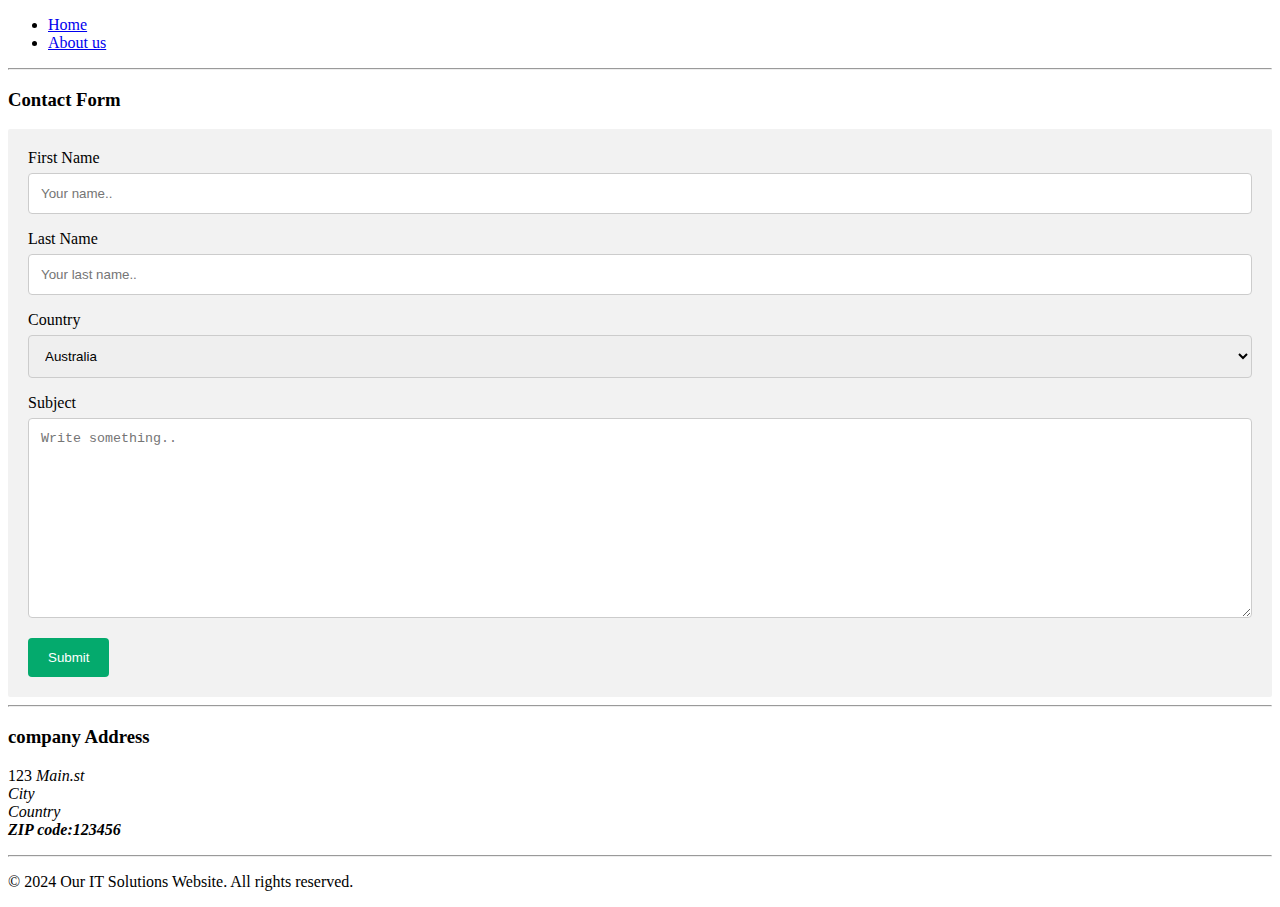
==== contact.html @ e3385be5 "Add files via upload" ====
<!DOCTYPE html>
<html>

<head>
  <meta charset="UTF-8">
  <meta name="viewport" content="width=device-width, initial-scale=1">
  <title>contact</title>
  <link rel="stylesheet" href="contact.css">
</head>


<body>
  <ul>
    <li><a href="index.html">Home</a></li>
    <li><a href="about.html">About us</a></li>
  </ul>
  <hr>
  <h3>Contact Form</h3>

  <div class="container">
    <form action="/action_page.php">
      <label for="fname">First Name</label>
      <input type="text" id="fname" name="firstname" placeholder="Your name..">

      <label for="lname">Last Name</label>
      <input type="text" id="lname" name="lastname" placeholder="Your last name..">

      <label for="country">Country</label>
      <select id="country" name="country">
        <option value="australia">Australia</option>
        <option value="canada">Canada</option>
        <option value="usa">USA</option>
      </select>

      <label for="subject">Subject</label>
      <textarea id="subject" name="subject" placeholder="Write something.." style="height:200px"></textarea>

      <input type="submit" value="Submit">
    </form>
  </div>

  <hr>
  <div>
    <h3>company Address</h3>
    <p>123 <i>Main.st <br> City <br> Country <br> <b>ZIP code:123456</b></i></p>
    <hr>
    <p>&#169 2024 Our IT Solutions Website. All rights reserved.</p>
  </div>

</body>

</html>
---- contact.css ----
input[type=text],
select,
textarea {
  width: 100%;
  padding: 12px;
  border: 1px solid #ccc;
  border-radius: 4px;
  box-sizing: border-box;
  margin-top: 6px;
  margin-bottom: 16px;
  resize: vertical;
}

input[type=submit] {
  background-color: #04AA6D;
  color: white;
  padding: 12px 20px;
  border: none;
  border-radius: 4px;
  cursor: pointer;
}

input[type=submit]:hover {
  background-color: #45a049;
}

.container {
  border-radius: 2px;
  background-color: #f2f2f2;
  padding: 20px;
}
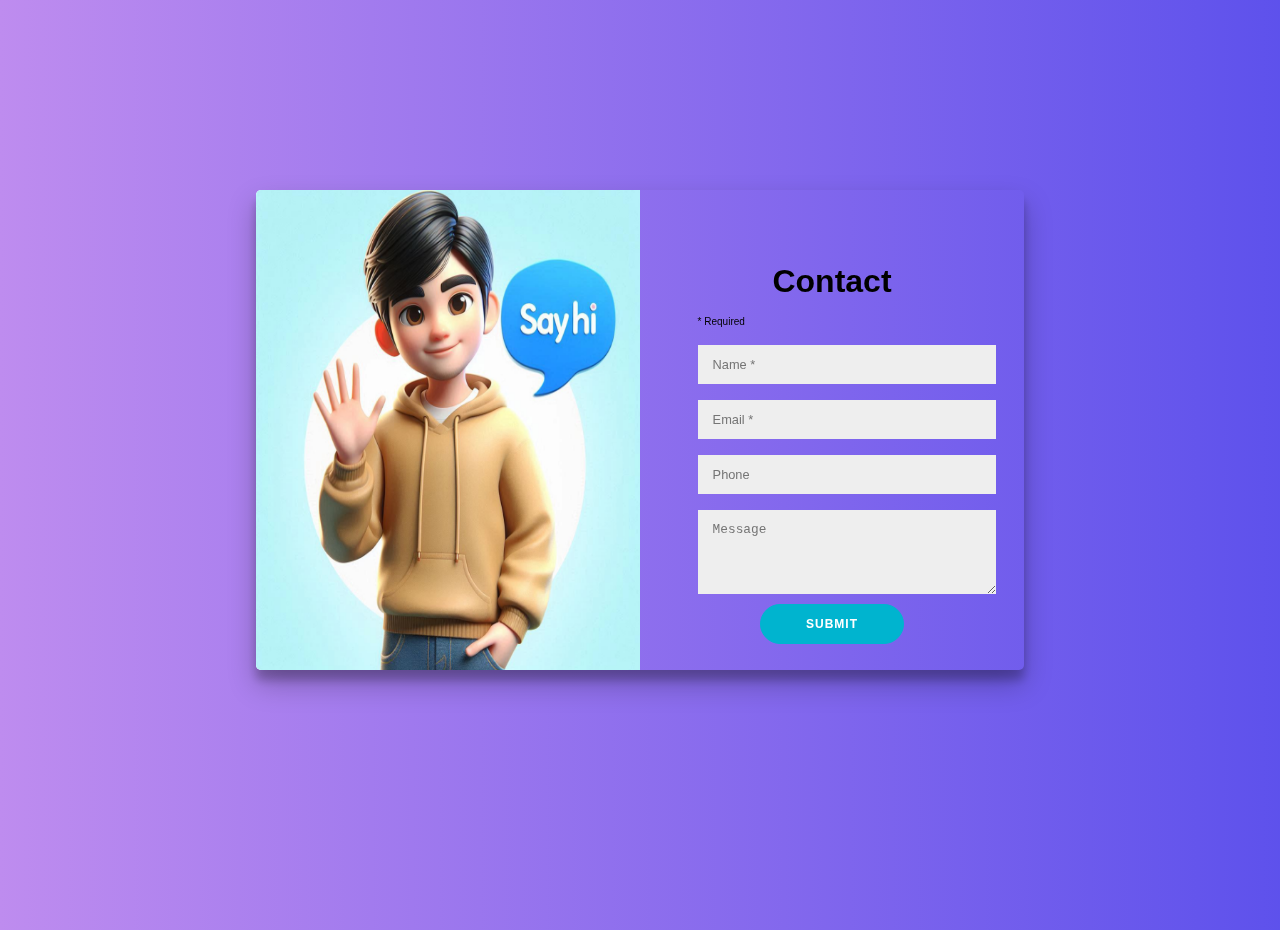
==== commit 856ad267: "Added" ====
--- a/contact.html
+++ b/contact.html
@@ -2,51 +2,51 @@
 <html>
 
 <head>
+  <link rel="stylesheet" href="https://unpkg.com/aos@next/dist/aos.css" />
   <meta charset="UTF-8">
   <meta name="viewport" content="width=device-width, initial-scale=1">
   <title>contact</title>
   <link rel="stylesheet" href="contact.css">
 </head>
 
-
 <body>
-  <ul>
-    <li><a href="index.html">Home</a></li>
-    <li><a href="about.html">About us</a></li>
-  </ul>
-  <hr>
-  <h3>Contact Form</h3>
-
-  <div class="container">
-    <form action="/action_page.php">
-      <label for="fname">First Name</label>
-      <input type="text" id="fname" name="firstname" placeholder="Your name..">
-
-      <label for="lname">Last Name</label>
-      <input type="text" id="lname" name="lastname" placeholder="Your last name..">
-
-      <label for="country">Country</label>
-      <select id="country" name="country">
-        <option value="australia">Australia</option>
-        <option value="canada">Canada</option>
-        <option value="usa">USA</option>
-      </select>
-
-      <label for="subject">Subject</label>
-      <textarea id="subject" name="subject" placeholder="Write something.." style="height:200px"></textarea>
-
-      <input type="submit" value="Submit">
-    </form>
+  <div class="container"  data-aos="flip-up" data-aos-duration="1200" data-aos-offset="400" data-aos-once="true">
+    <div class="form-container">
+      <div class="left-container">
+        <div class="left-inner-container">
+          <!--<h2>Let's Chat</h2>
+          <p>Whether you have a question, want to start a project or simply want to connect.</p>
+          <br>
+          <p>Feel free to send me a message in the contact form</p> -->
+        </div>
+      </div>
+      <div class="right-container">
+        <div class="right-inner-container">
+          <form action="#">
+            <h2 class="lg-view">Contact</h2>
+            <h2 class="sm-view">Let's Chat</h2>
+            <p>* Required</p>
+            <div class="social-container">
+              <a href="#" class="social"><i class="fab fa-facebook-f"></i></a>
+              <a href="#" class="social"><i class="fab fa-google-plus-g"></i></a>
+              <a href="#" class="social"><i class="fab fa-linkedin-in"></i></a>
+            </div>
+            <input type="text" placeholder="Name *" />
+            <input type="email" placeholder="Email *" />
+            <input type="phone" placeholder="Phone" />
+            <textarea rows="4" placeholder="Message"></textarea>
+            <button>Submit</button>
+          </form>
+        </div>
+      </div>
+    </div>
   </div>
-
-  <hr>
-  <div>
-    <h3>company Address</h3>
-    <p>123 <i>Main.st <br> City <br> Country <br> <b>ZIP code:123456</b></i></p>
-    <hr>
-    <p>&#169 2024 Our IT Solutions Website. All rights reserved.</p>
-  </div>
-
+  <script src="https://unpkg.com/aos@next/dist/aos.js"></script>
+  <script>
+    AOS.init({
+      offset: 300,
+    });
+  </script>
 </body>
 
 </html>--- a/contact.css
+++ b/contact.css
@@ -1,31 +1,140 @@
-input[type=text],
-select,
-textarea {
-  width: 100%;
-  padding: 12px;
-  border: 1px solid #ccc;
-  border-radius: 4px;
+$teal: #00B4CF;
+$white: #ffffff;
+
+@import url('https://fonts.googleapis.com/css?family=Montserrat:400,800');
+
+* {
   box-sizing: border-box;
-  margin-top: 6px;
-  margin-bottom: 16px;
-  resize: vertical;
+  margin: 0;
 }
 
-input[type=submit] {
-  background-color: #04AA6D;
-  color: white;
-  padding: 12px 20px;
+body {
+  background: linear-gradient(90deg, #BE8CEF 0%, rgba(61, 46, 232, 0.83) 100%);
+  display: flex;
+  justify-content: center;
+  align-items: center;
+  flex-direction: column;
+  font-family: 'Montserrat', sans-serif;
+  font-size: 10px;
+  height: 100vh;
+  margin: -20px 0 50px;
+}
+
+.container {
+  background-color: $white;
+  border-radius: 5px;
+  box-shadow: 0 14px 28px rgba(0, 0, 0, 0.25),
+    0 10px 10px rgba(0, 0, 0, 0.22);
+  position: relative;
+  overflow: hidden;
+  width: 768px;
+  max-width: 100%;
+  min-height: 480px;
+  min-width: 370px;
+}
+
+h2 {
+  font-size: 2rem;
+  margin-bottom: 1rem;
+}
+
+.form-container {
+  display: flex;
+}
+
+.left-container {
+  flex: 1;
+  height: 480px;
+  background-color: $teal;
+}
+
+.right-container {
+  display: flex;
+  flex: 1;
+  height: 460px;
+  background-color: $white;
+  justify-content: center;
+  align-items: center;
+}
+
+.left-container {
+  display: flex;
+  flex: 1;
+  height: 480px;
+  justify-content: center;
+  align-items: center;
+  color: $white;
+}
+
+.left-container p {
+  font-size: 0.9rem;
+}
+
+.right-inner-container {
+  width: 70%;
+  height: 80%;
+  text-align: center;
+}
+
+.left-inner-container {
+  background: #FFF url("CTbackground.jpg") 100px no-repeat;
+  background-size: 100% 100%;
+  background-position: center;
+  height: 100%;
+  width: 100%;
+  text-align: end;
+  line-height: 22px;
+}
+
+input,
+textarea {
+  background-color: #eee;
   border: none;
-  border-radius: 4px;
+  padding: 12px 15px;
+  margin: 8px 0;
+  width: 100%;
+  font-size: 0.8rem;
+}
+
+input:focus,
+textarea:focus {
+  outline: 1px solid $teal;
+}
+
+button {
+  border-radius: 20px;
+  border: 1px solid #00b4cf;
+  background-color: #00b4cf;
+  color: #FFFFFF;
+  font-size: 12px;
+  font-weight: bold;
+  padding: 12px 45px;
+  letter-spacing: 1px;
+  text-transform: uppercase;
+  transition: transform 80ms ease-in;
   cursor: pointer;
 }
 
-input[type=submit]:hover {
-  background-color: #45a049;
+button:hover {
+  opacity: 0.7;
 }
 
-.container {
-  border-radius: 2px;
-  background-color: #f2f2f2;
-  padding: 20px;
+@media only screen and (max-width: 600px) {
+  .left-container {
+    display: none;
+  }
+
+  .lg-view {
+    display: none;
+  }
+}
+
+@media only screen and (min-width: 600px) {
+  .sm-view {
+    display: none;
+  }
+}
+
+form p {
+  text-align: left;
 }